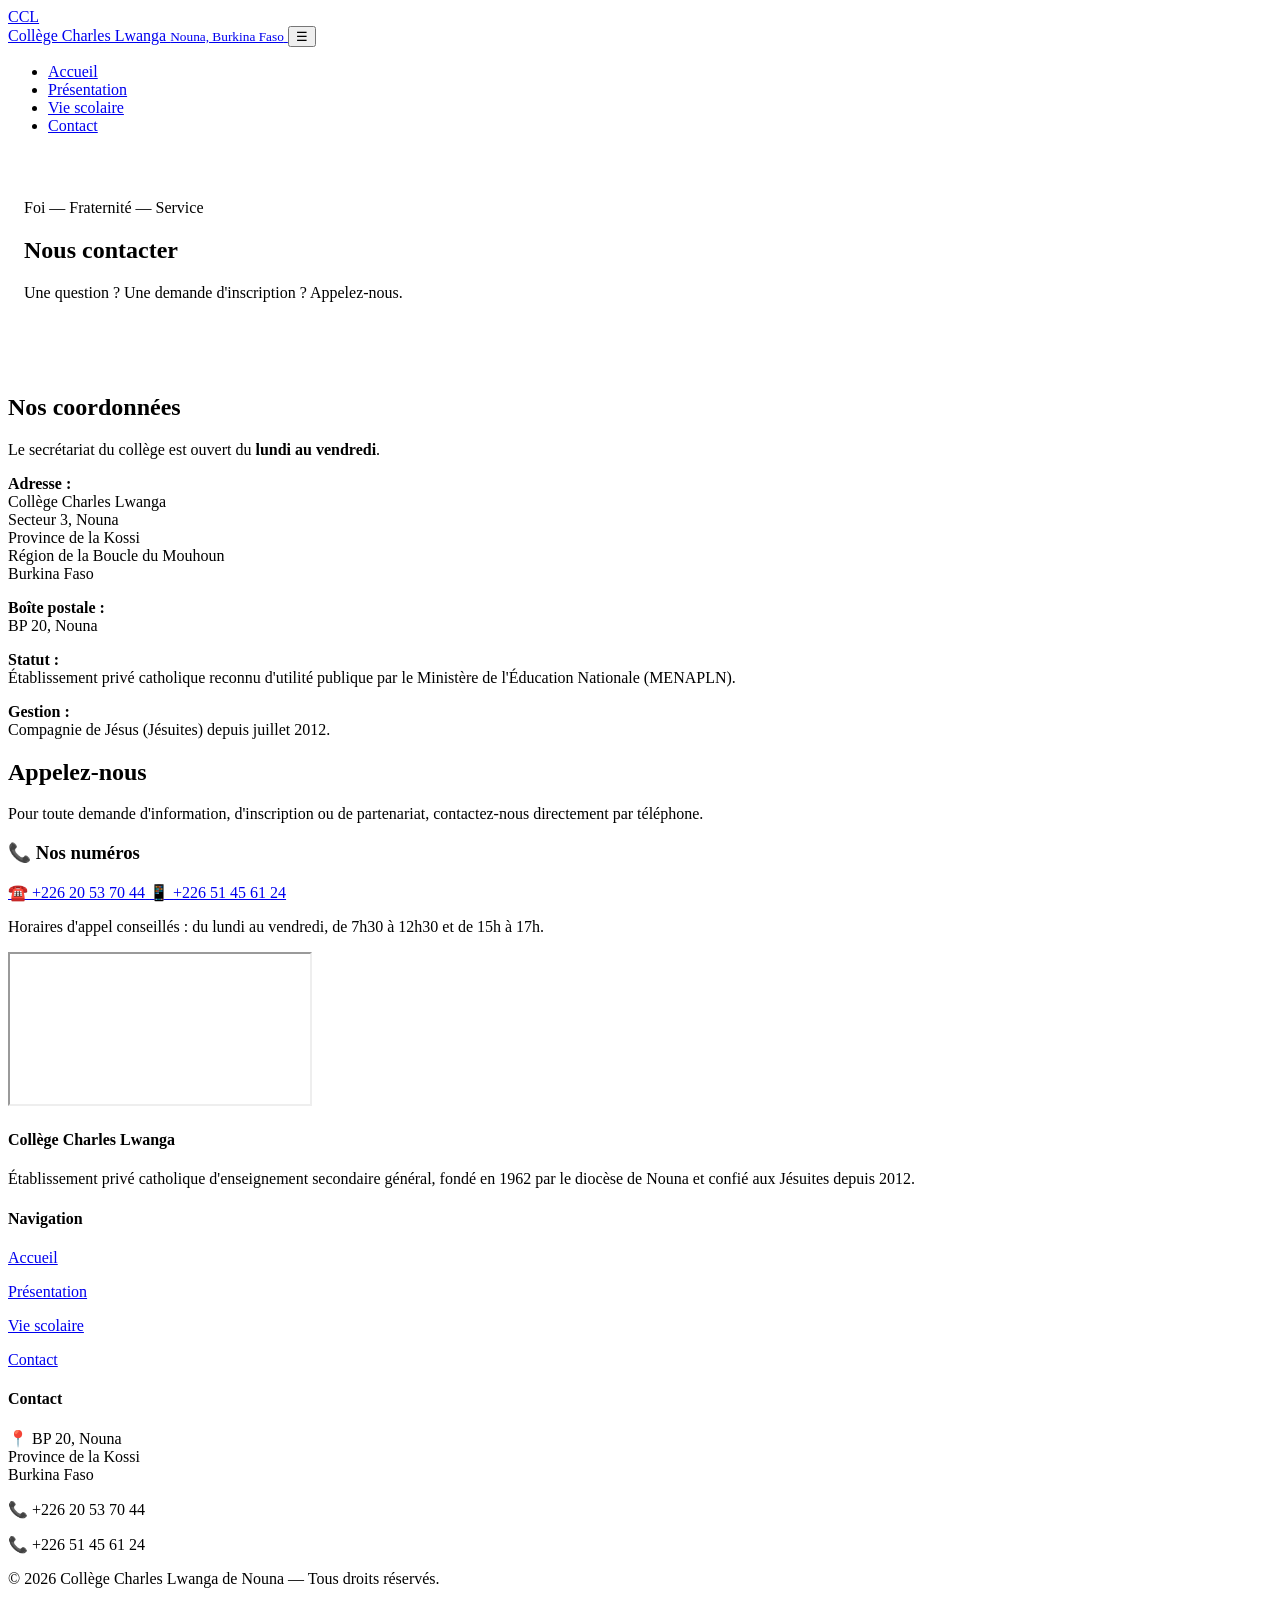
==== contact.html @ eff37821 "Add files via upload" ====
<!DOCTYPE html>
<html lang="fr">
<head>
    <meta charset="UTF-8">
    <meta name="viewport" content="width=device-width, initial-scale=1.0">
    <meta name="description" content="Contactez le Collège Charles Lwanga de Nouna : adresse, téléphone et localisation.">
    <title>Contact - Collège Charles Lwanga de Nouna</title>

    <!-- Polices Google Fonts -->
    <link rel="preconnect" href="https://fonts.googleapis.com">
    <link rel="preconnect" href="https://fonts.gstatic.com" crossorigin>
    <link href="https://fonts.googleapis.com/css2?family=Inter:wght@400;500;600&family=Poppins:wght@600;700&display=swap" rel="stylesheet">

    <!-- Feuille de style -->
    <link rel="stylesheet" href="style.css">
</head>
<body>

    <!-- ============================================
         EN-TÊTE / NAVIGATION
         ============================================ -->
    <header>
        <nav class="navbar">
            <a href="index.html" class="logo">
                <div class="logo-badge">CCL</div>
                <span>
                    Collège Charles Lwanga
                    <small>Nouna, Burkina Faso</small>
                </span>
            </a>

            <button class="menu-toggle" aria-label="Ouvrir le menu">☰</button>

            <ul class="nav-menu">
                <li><a href="index.html">Accueil</a></li>
                <li><a href="presentation.html">Présentation</a></li>
                <li><a href="vie-scolaire.html">Vie scolaire</a></li>
                <li><a href="contact.html">Contact</a></li>
            </ul>
        </nav>
    </header>

    <!-- ============================================
         BANNIÈRE DE PAGE
         ============================================ -->
    <section class="hero" style="padding: 3rem 1rem 3.5rem;">
        <span class="devise">Foi — Fraternité — Service</span>
        <h1>Nous contacter</h1>
        <p>Une question ? Une demande d'inscription ? Appelez-nous.</p>
    </section>

    <!-- ============================================
         CONTENU PRINCIPAL
         ============================================ -->
    <main>

        <section id="contact">
            <div class="contact-grid">

                <!-- Colonne : Coordonnées -->
                <div class="contact-info">
                    <h2>Nos coordonnées</h2>
                    <p>
                        Le secrétariat du collège est ouvert du
                        <strong>lundi au vendredi</strong>.
                    </p>

                    <p><strong>Adresse :</strong><br>
                        Collège Charles Lwanga<br>
                        Secteur 3, Nouna<br>
                        Province de la Kossi<br>
                        Région de la Boucle du Mouhoun<br>
                        Burkina Faso
                    </p>

                    <p><strong>Boîte postale :</strong><br>
                        BP 20, Nouna
                    </p>

                    <p><strong>Statut :</strong><br>
                        Établissement privé catholique reconnu d'utilité publique
                        par le Ministère de l'Éducation Nationale (MENAPLN).
                    </p>

                    <p><strong>Gestion :</strong><br>
                        Compagnie de Jésus (Jésuites) depuis juillet 2012.
                    </p>
                </div>

                <!-- Colonne : Appelez-nous -->
                <div>
                    <h2>Appelez-nous</h2>
                    <p>
                        Pour toute demande d'information, d'inscription ou
                        de partenariat, contactez-nous directement par téléphone.
                    </p>

                    <div class="call-box">
                        <h3>📞 Nos numéros</h3>

                        <a href="tel:+22620537044" class="call-number">
                            <span class="icon">☎️</span>
                            <span>+226 20 53 70 44</span>
                        </a>

                        <a href="tel:+22651456124" class="call-number">
                            <span class="icon">📱</span>
                            <span>+226 51 45 61 24</span>
                        </a>

                        <p class="note">
                            Horaires d'appel conseillés : du lundi au vendredi,
                            de 7h30 à 12h30 et de 15h à 17h.
                        </p>
                    </div>
                </div>

            </div>

            <!-- Carte Google Maps -->
            <div class="map-container">
                <iframe
                    src="https://www.google.com/maps?q=Nouna,Burkina+Faso&output=embed"
                    title="Carte de Nouna, Burkina Faso"
                    loading="lazy"
                    referrerpolicy="no-referrer-when-downgrade">
                </iframe>
            </div>

        </section>

    </main>

    <!-- ============================================
         PIED DE PAGE
         ============================================ -->
    <footer>
        <div class="footer-content">

            <div>
                <h4>Collège Charles Lwanga</h4>
                <p>Établissement privé catholique d'enseignement secondaire général, fondé en 1962 par le diocèse de Nouna et confié aux Jésuites depuis 2012.</p>
            </div>

            <div>
                <h4>Navigation</h4>
                <p><a href="index.html">Accueil</a></p>
                <p><a href="presentation.html">Présentation</a></p>
                <p><a href="vie-scolaire.html">Vie scolaire</a></p>
                <p><a href="contact.html">Contact</a></p>
            </div>

            <div>
                <h4>Contact</h4>
                <p>📍 BP 20, Nouna<br>Province de la Kossi<br>Burkina Faso</p>
                <p>📞 +226 20 53 70 44</p>
                <p>📞 +226 51 45 61 24</p>
            </div>

        </div>

        <div class="footer-bottom">
            <p>&copy; <span id="annee">2026</span> Collège Charles Lwanga de Nouna — Tous droits réservés.</p>
        </div>
    </footer>

    <!-- Script principal -->
    <script src="script.js"></script>

</body>
</html>
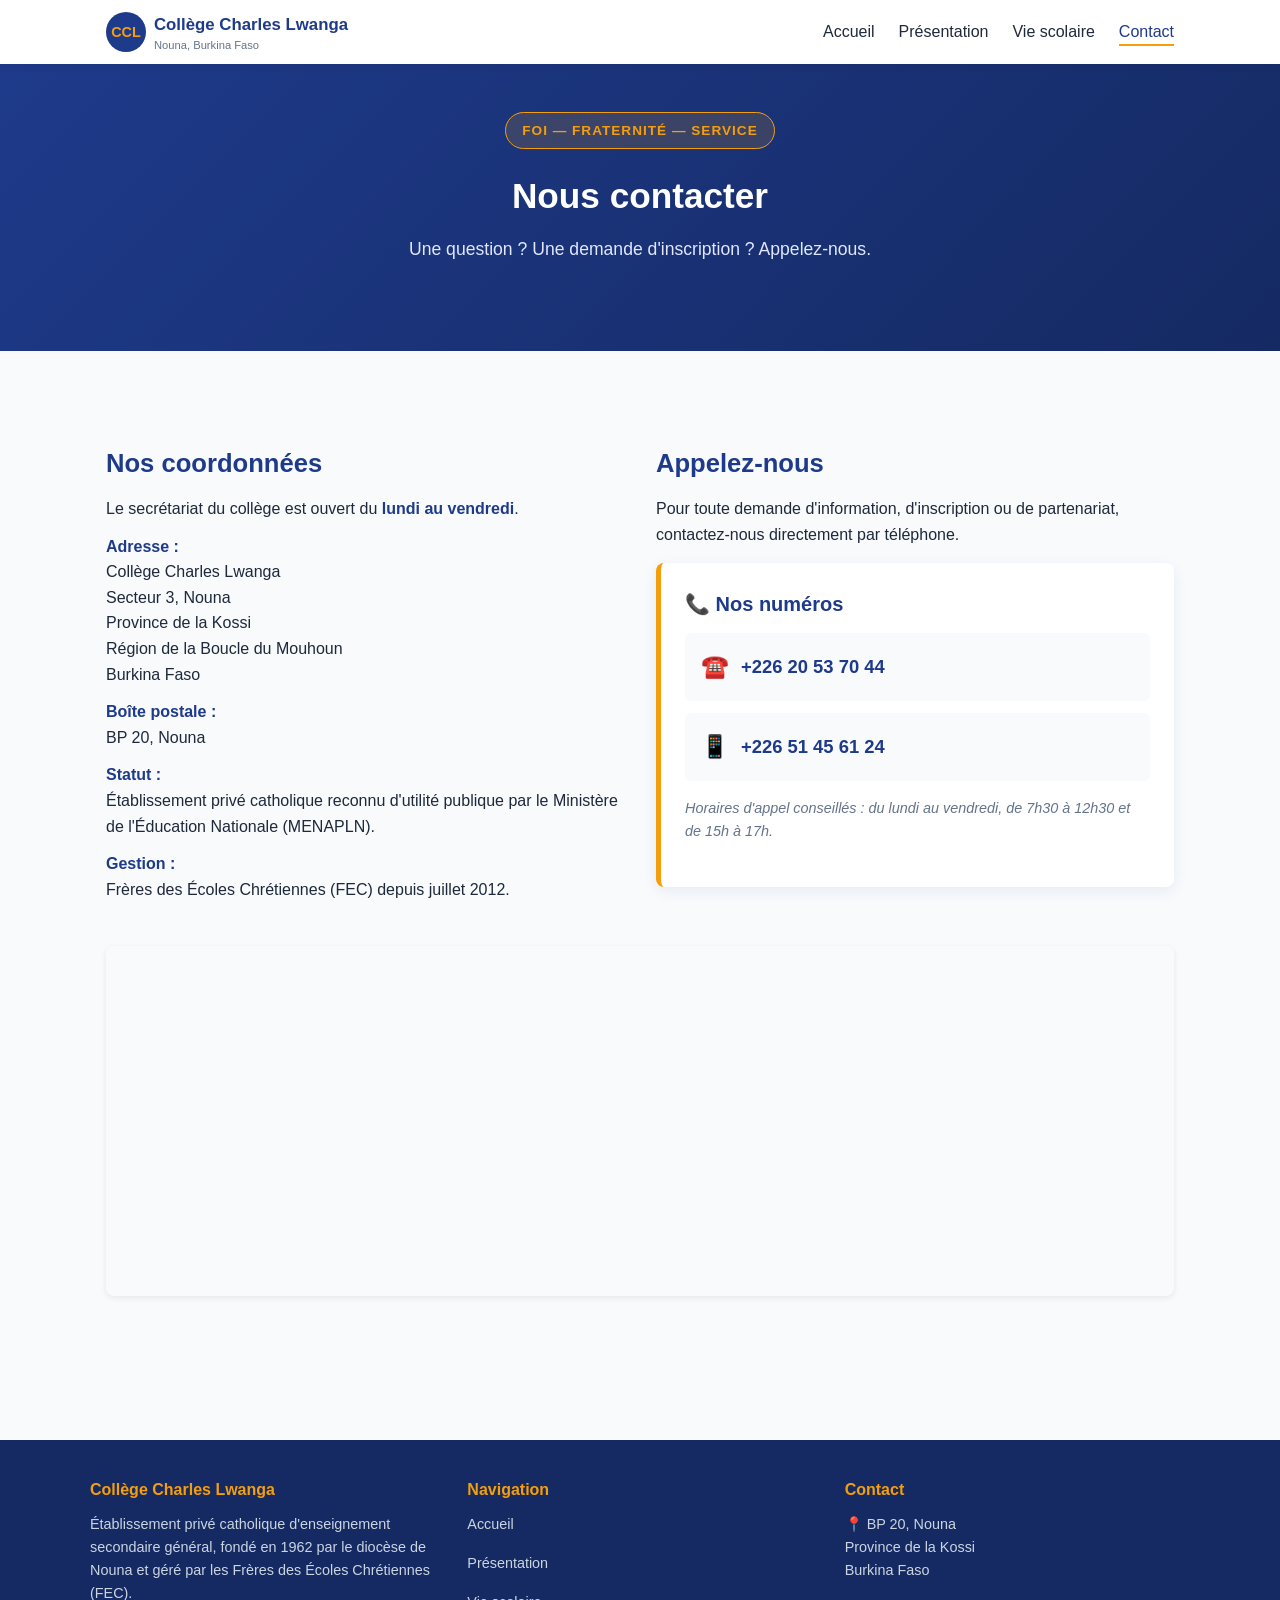
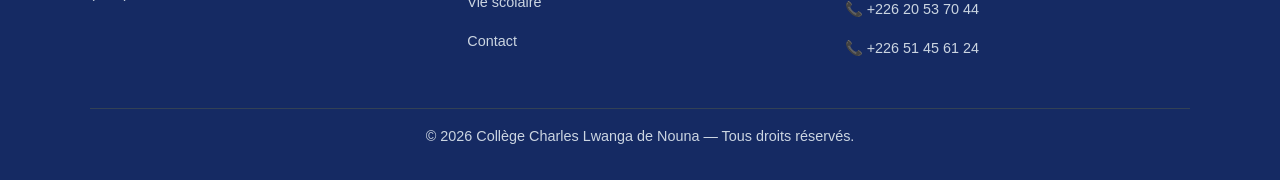
==== commit 4a1cec33: "Update management and description in contact.html" ====
--- a/contact.html
+++ b/contact.html
@@ -83,7 +83,7 @@
                     </p>
 
                     <p><strong>Gestion :</strong><br>
-                        Compagnie de Jésus (Jésuites) depuis juillet 2012.
+                        Frères des Écoles Chrétiennes (FEC) depuis juillet 2012.
                     </p>
                 </div>
 
@@ -139,7 +139,7 @@
 
             <div>
                 <h4>Collège Charles Lwanga</h4>
-                <p>Établissement privé catholique d'enseignement secondaire général, fondé en 1962 par le diocèse de Nouna et confié aux Jésuites depuis 2012.</p>
+                <p>Établissement privé catholique d'enseignement secondaire général, fondé en 1962 par le diocèse de Nouna et géré par les Frères des Écoles Chrétiennes (FEC).</p>
             </div>
 
             <div>
@@ -168,4 +168,4 @@
     <script src="script.js"></script>
 
 </body>
-</html>+</html>
--- a/style.css
+++ b/style.css
@@ -0,0 +1,569 @@
+/* ============================================
+   COLLÈGE CHARLES LWANGA - NOUNA
+   Feuille de style principale
+   ============================================ */
+
+/* ---------- Variables ---------- */
+:root {
+    --bleu: #1e3a8a;
+    --bleu-fonce: #152a63;
+    --or: #f59e0b;
+    --or-fonce: #d97706;
+    --fond: #f8fafc;
+    --blanc: #ffffff;
+    --texte: #1e293b;
+    --gris: #64748b;
+    --bordure: #e2e8f0;
+}
+
+/* ---------- Reset ---------- */
+* {
+    margin: 0;
+    padding: 0;
+    box-sizing: border-box;
+}
+
+html {
+    scroll-behavior: smooth;
+}
+
+body {
+    font-family: 'Inter', Arial, sans-serif;
+    background-color: var(--fond);
+    color: var(--texte);
+    line-height: 1.6;
+    font-size: 16px;
+}
+
+img {
+    max-width: 100%;
+    display: block;
+}
+
+a {
+    color: var(--bleu);
+    text-decoration: none;
+}
+
+/* ---------- Typographie ---------- */
+h1, h2, h3, h4 {
+    font-family: 'Poppins', Arial, sans-serif;
+    color: var(--bleu);
+    line-height: 1.3;
+    margin-bottom: 1rem;
+}
+
+h1 { font-size: 2rem; }
+h2 { font-size: 1.6rem; }
+h3 { font-size: 1.25rem; }
+
+p {
+    margin-bottom: 1rem;
+}
+
+/* ---------- Header / Navigation ---------- */
+header {
+    background-color: var(--blanc);
+    box-shadow: 0 2px 8px rgba(0, 0, 0, 0.06);
+    position: sticky;
+    top: 0;
+    z-index: 100;
+}
+
+.navbar {
+    max-width: 1100px;
+    margin: 0 auto;
+    padding: 0.75rem 1rem;
+    display: flex;
+    justify-content: space-between;
+    align-items: center;
+}
+
+.logo {
+    display: flex;
+    align-items: center;
+    gap: 0.5rem;
+    font-family: 'Poppins', sans-serif;
+    font-weight: 700;
+    color: var(--bleu);
+    font-size: 1.05rem;
+}
+
+.logo-badge {
+    background-color: var(--bleu);
+    color: var(--or);
+    width: 40px;
+    height: 40px;
+    border-radius: 50%;
+    display: flex;
+    align-items: center;
+    justify-content: center;
+    font-weight: 700;
+    font-size: 0.9rem;
+    flex-shrink: 0;
+}
+
+.logo span small {
+    display: block;
+    font-size: 0.7rem;
+    font-weight: 400;
+    color: var(--gris);
+    line-height: 1.2;
+}
+
+/* Menu */
+.nav-menu {
+    list-style: none;
+    display: flex;
+    gap: 1.5rem;
+}
+
+.nav-menu a {
+    color: var(--texte);
+    font-weight: 500;
+    padding: 0.25rem 0;
+    border-bottom: 2px solid transparent;
+    transition: all 0.2s;
+}
+
+.nav-menu a:hover,
+.nav-menu a.active {
+    color: var(--bleu);
+    border-bottom-color: var(--or);
+}
+
+/* Bouton hamburger (mobile) */
+.menu-toggle {
+    display: none;
+    background: none;
+    border: none;
+    font-size: 1.6rem;
+    color: var(--bleu);
+    cursor: pointer;
+    padding: 0.25rem 0.5rem;
+}
+
+/* ---------- Hero (bannière) ---------- */
+.hero {
+    background: linear-gradient(135deg, var(--bleu) 0%, var(--bleu-fonce) 100%);
+    color: var(--blanc);
+    text-align: center;
+    padding: 4rem 1rem 5rem;
+}
+
+.hero h1 {
+    color: var(--blanc);
+    font-size: 2.2rem;
+    margin-bottom: 1rem;
+}
+
+.hero p {
+    font-size: 1.1rem;
+    max-width: 650px;
+    margin: 0 auto 2rem;
+    color: #e0e7ff;
+}
+
+.hero .devise {
+    display: inline-block;
+    margin-bottom: 1.5rem;
+    padding: 0.4rem 1rem;
+    background-color: rgba(245, 158, 11, 0.15);
+    border: 1px solid var(--or);
+    border-radius: 20px;
+    color: var(--or);
+    font-family: 'Poppins', sans-serif;
+    font-size: 0.85rem;
+    letter-spacing: 1px;
+    text-transform: uppercase;
+    font-weight: 600;
+}
+
+.hero-buttons {
+    display: flex;
+    gap: 1rem;
+    justify-content: center;
+    flex-wrap: wrap;
+}
+
+/* ---------- Boutons ---------- */
+.btn {
+    display: inline-block;
+    padding: 0.75rem 1.5rem;
+    border-radius: 6px;
+    font-weight: 600;
+    font-family: 'Poppins', sans-serif;
+    font-size: 0.95rem;
+    cursor: pointer;
+    transition: all 0.2s;
+    border: 2px solid transparent;
+    text-align: center;
+}
+
+.btn-primary {
+    background-color: var(--or);
+    color: var(--bleu-fonce);
+}
+
+.btn-primary:hover {
+    background-color: var(--or-fonce);
+    transform: translateY(-2px);
+}
+
+.btn-outline {
+    background-color: transparent;
+    color: var(--blanc);
+    border-color: var(--blanc);
+}
+
+.btn-outline:hover {
+    background-color: var(--blanc);
+    color: var(--bleu);
+}
+
+/* ---------- Mise en page générale ---------- */
+main {
+    max-width: 1100px;
+    margin: 0 auto;
+    padding: 3rem 1rem;
+}
+
+section {
+    margin-bottom: 3rem;
+}
+
+.section-title {
+    text-align: center;
+    margin-bottom: 2rem;
+}
+
+.section-title h2 {
+    display: inline-block;
+    position: relative;
+    padding-bottom: 0.5rem;
+}
+
+.section-title h2::after {
+    content: '';
+    position: absolute;
+    bottom: 0;
+    left: 50%;
+    transform: translateX(-50%);
+    width: 60px;
+    height: 3px;
+    background-color: var(--or);
+    border-radius: 2px;
+}
+
+/* ---------- Cartes ---------- */
+.cards {
+    display: grid;
+    grid-template-columns: repeat(auto-fit, minmax(260px, 1fr));
+    gap: 1.5rem;
+}
+
+.card {
+    background-color: var(--blanc);
+    padding: 1.5rem;
+    border-radius: 8px;
+    border: 1px solid var(--bordure);
+    box-shadow: 0 2px 6px rgba(0, 0, 0, 0.04);
+    transition: all 0.25s;
+}
+
+.card:hover {
+    transform: translateY(-4px);
+    box-shadow: 0 6px 20px rgba(30, 58, 138, 0.1);
+    border-color: var(--or);
+}
+
+.card h3 {
+    color: var(--bleu);
+    margin-bottom: 0.75rem;
+}
+
+.card-icon {
+    font-size: 2rem;
+    margin-bottom: 0.75rem;
+}
+
+/* ---------- Chiffres clés ---------- */
+.stats {
+    display: grid;
+    grid-template-columns: repeat(auto-fit, minmax(150px, 1fr));
+    gap: 1.5rem;
+    background-color: var(--blanc);
+    padding: 2rem 1.5rem;
+    border-radius: 8px;
+    border-left: 4px solid var(--or);
+}
+
+.stat {
+    text-align: center;
+}
+
+.stat-number {
+    font-family: 'Poppins', sans-serif;
+    font-size: 2rem;
+    font-weight: 700;
+    color: var(--bleu);
+    display: block;
+}
+
+.stat-label {
+    font-size: 0.9rem;
+    color: var(--gris);
+}
+
+/* ---------- Citation ---------- */
+.quote {
+    background-color: var(--blanc);
+    padding: 2rem;
+    border-left: 4px solid var(--or);
+    border-radius: 6px;
+    font-style: italic;
+    color: var(--texte);
+}
+
+.quote-author {
+    display: block;
+    margin-top: 1rem;
+    font-style: normal;
+    font-weight: 600;
+    color: var(--bleu);
+    font-size: 0.95rem;
+}
+
+/* ---------- Listes ---------- */
+ul.liste {
+    list-style: none;
+    padding-left: 0;
+}
+
+ul.liste li {
+    padding: 0.5rem 0 0.5rem 1.75rem;
+    position: relative;
+}
+
+ul.liste li::before {
+    content: '✓';
+    position: absolute;
+    left: 0;
+    color: var(--or);
+    font-weight: 700;
+}
+
+/* ---------- Tableau (horaires) ---------- */
+table {
+    width: 100%;
+    border-collapse: collapse;
+    background-color: var(--blanc);
+    border-radius: 8px;
+    overflow: hidden;
+    box-shadow: 0 2px 6px rgba(0, 0, 0, 0.04);
+}
+
+th, td {
+    padding: 0.75rem 1rem;
+    text-align: left;
+    border-bottom: 1px solid var(--bordure);
+}
+
+th {
+    background-color: var(--bleu);
+    color: var(--blanc);
+    font-family: 'Poppins', sans-serif;
+    font-weight: 600;
+}
+
+tr:last-child td {
+    border-bottom: none;
+}
+
+/* ---------- Contact ---------- */
+.contact-grid {
+    display: grid;
+    grid-template-columns: 1fr 1fr;
+    gap: 2rem;
+    align-items: start;
+}
+
+.contact-info p {
+    margin-bottom: 0.75rem;
+}
+
+.contact-info strong {
+    color: var(--bleu);
+    display: inline-block;
+    min-width: 100px;
+}
+
+/* Encadré "Appelez-nous" */
+.call-box {
+    background-color: var(--blanc);
+    border-left: 5px solid var(--or);
+    border-radius: 8px;
+    padding: 1.75rem 1.5rem;
+    box-shadow: 0 4px 14px rgba(30, 58, 138, 0.08);
+}
+
+.call-box h3 {
+    margin-bottom: 1rem;
+    display: flex;
+    align-items: center;
+    gap: 0.5rem;
+}
+
+.call-number {
+    display: flex;
+    align-items: center;
+    gap: 0.75rem;
+    padding: 1rem;
+    background-color: var(--fond);
+    border-radius: 6px;
+    margin-bottom: 0.75rem;
+    font-family: 'Poppins', sans-serif;
+    font-size: 1.15rem;
+    font-weight: 600;
+    color: var(--bleu);
+    transition: all 0.2s;
+}
+
+.call-number:hover {
+    background-color: var(--bleu);
+    color: var(--blanc);
+}
+
+.call-number .icon {
+    font-size: 1.4rem;
+}
+
+.call-box .note {
+    margin-top: 1rem;
+    font-size: 0.9rem;
+    color: var(--gris);
+    font-style: italic;
+}
+
+/* ---------- Carte Google Maps ---------- */
+.map-container {
+    margin-top: 2rem;
+    border-radius: 8px;
+    overflow: hidden;
+    box-shadow: 0 2px 6px rgba(0, 0, 0, 0.08);
+}
+
+.map-container iframe {
+    width: 100%;
+    height: 350px;
+    border: 0;
+    display: block;
+}
+
+/* ---------- Footer ---------- */
+footer {
+    background-color: var(--bleu-fonce);
+    color: #cbd5e1;
+    padding: 2.5rem 1rem 1rem;
+    margin-top: 3rem;
+}
+
+.footer-content {
+    max-width: 1100px;
+    margin: 0 auto;
+    display: grid;
+    grid-template-columns: repeat(auto-fit, minmax(220px, 1fr));
+    gap: 2rem;
+}
+
+footer h4 {
+    color: var(--or);
+    margin-bottom: 0.75rem;
+    font-size: 1rem;
+}
+
+footer p, footer a {
+    color: #cbd5e1;
+    font-size: 0.9rem;
+}
+
+footer a:hover {
+    color: var(--or);
+}
+
+.footer-bottom {
+    max-width: 1100px;
+    margin: 2rem auto 0;
+    padding-top: 1rem;
+    border-top: 1px solid #334155;
+    text-align: center;
+    font-size: 0.85rem;
+    color: #94a3b8;
+}
+
+/* ---------- Responsive (mobile) ---------- */
+@media (max-width: 768px) {
+
+    h1 { font-size: 1.6rem; }
+    h2 { font-size: 1.35rem; }
+
+    .hero {
+        padding: 3rem 1rem 4rem;
+    }
+
+    .hero h1 { font-size: 1.7rem; }
+    .hero p { font-size: 1rem; }
+
+    .menu-toggle {
+        display: block;
+    }
+
+    .nav-menu {
+        position: absolute;
+        top: 100%;
+        left: 0;
+        right: 0;
+        background-color: var(--blanc);
+        flex-direction: column;
+        gap: 0;
+        padding: 0;
+        max-height: 0;
+        overflow: hidden;
+        transition: max-height 0.3s ease;
+        box-shadow: 0 4px 12px rgba(0, 0, 0, 0.08);
+    }
+
+    .nav-menu.open {
+        max-height: 400px;
+    }
+
+    .nav-menu li {
+        border-top: 1px solid var(--bordure);
+    }
+
+    .nav-menu a {
+        display: block;
+        padding: 0.9rem 1.5rem;
+        border-bottom: none;
+    }
+
+    .nav-menu a:hover,
+    .nav-menu a.active {
+        background-color: var(--fond);
+        border-bottom: none;
+    }
+
+    .contact-grid {
+        grid-template-columns: 1fr;
+    }
+
+    main {
+        padding: 2rem 1rem;
+    }
+
+    .stats {
+        padding: 1.5rem 1rem;
+    }
+
+    .stat-number { font-size: 1.6rem; }
+}
